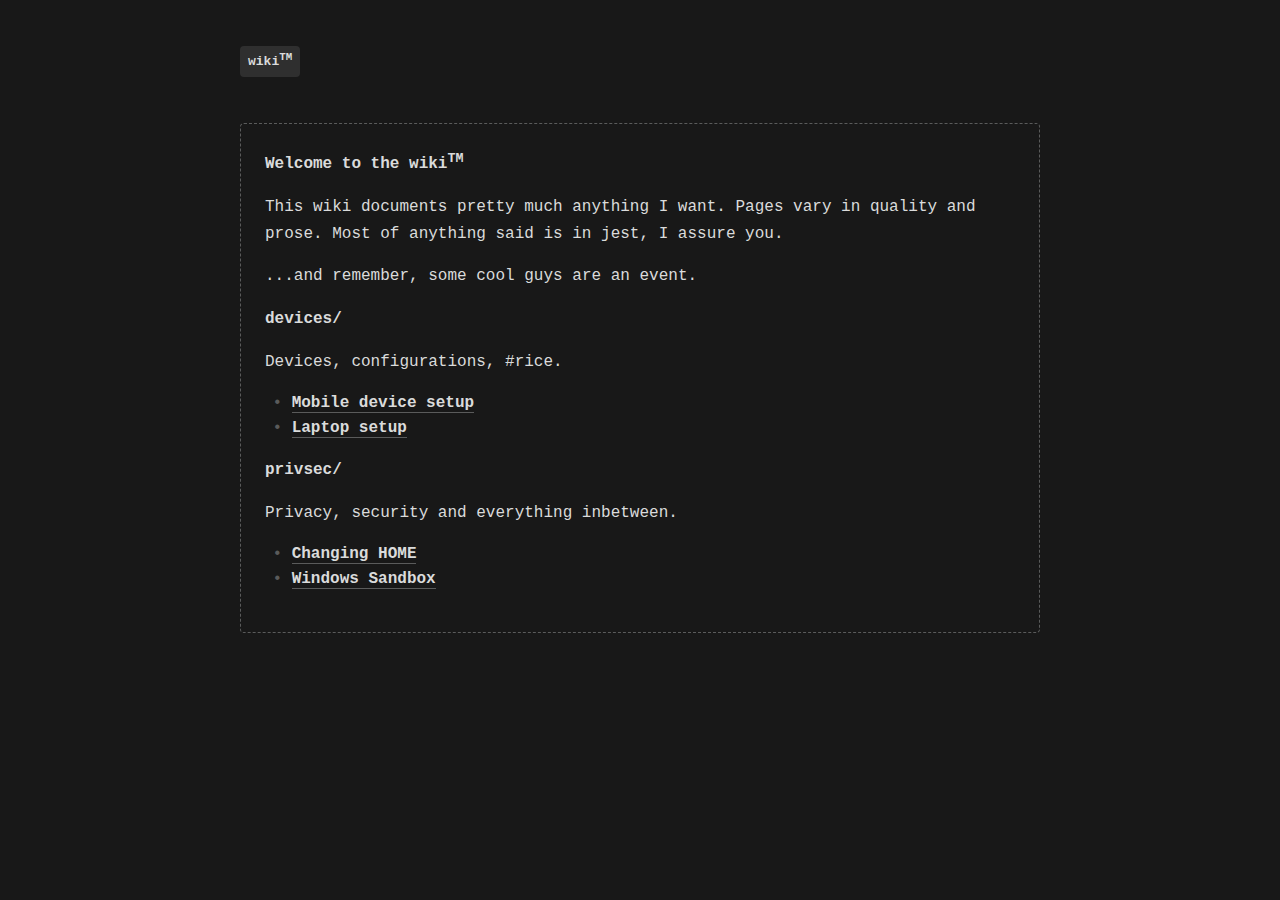
==== index.html @ c21c18af "Update index.html" ====
<!DOCTYPE html>
<html>
<head>
<title>wiki</title>
<link rel="stylesheet" href="/static/css/main.css"/><meta property="og:title" content="wiki">
</head>
<body>
<header>
<nav>
<a href="/"><code>wiki<sup>TM</sup></code></a>
</nav>
</header>
<main>
<h1>Welcome to the wiki<sup>TM</sup></h1>

<p>
This wiki documents pretty much anything I want. Pages vary in quality and prose. Most of anything said is in jest, I assure you.
</p>

<p>
...and remember, <span id="w"></span> <span id="x">x</span><span id="z"> is a</span><span id="y"> y</span>.
</p>
<script type="text/javascript" src="/static/css/index.js"></script>
<h2>devices/</h2>
<p>Devices, configurations, #rice.</p>

<ul>
<li><a href="/devices/mobile.html">Mobile device setup</a></li>
<li><a href="/devices/laptop.html">Laptop setup</a></li>
</ul>
<h2>privsec/</h2>
<p>Privacy, security and everything inbetween.</p>

<ul>
<li><a href="/privsec/home.html">Changing HOME</a></li>
<li><a href="/privsec/winsandbox.html">Windows Sandbox</a></li>
</ul>
</main>
</body>
</html>
---- static/css/main.css ----
:root {
--bg: #181818;
--bg2: #5a5b5b;
--bg3: #2f2f2f;
--fg: #dadbdb;
}
/*
@media (prefers-color-scheme: light) {
:root {
--bg: #f9f9fb;
--bg2: #a9a9ab;
--bg3: #f0f0f4;
--fg: #1a1b1b;
}
}
@media (prefers-color-scheme: dark {
:root {
--bg: #181818;
--bg2: #5a5b5b;
--bg3: #2f2f2f;
--fg: #dadbdb;
}
}
*/

html {
        scroll-behaviour: smooth;
        transition: 0.5s ease all;
}
::selection {
	background: #7a7b7b;
	color: #ffffff;
}
body {
	background: var(--bg);
	/*color: #e0e0e0;*/
	color: var(--fg);
	padding: 0 1rem;
	max-width: 50rem;
	margin: 0 auto;
	line-height: 1.666666;
	font-family: "SFMono-Regular",Consolas,"Liberation Mono",Menlo,monospace;
	font-size: 16px;
}

main {
	padding: 1.5rem;
	border: 1px dashed var(--bg2);
	border-radius: 4px;
}

img {
	max-width: 100%;
	border-radius: 4px;
}

hr {
	height: 0;
	border: 0;
	padding: 0 0 0.5rem 0;
	margin-top: 0.5rem;
	border-top: 1px dashed var(--bg2);
}

h1,h2,h3,h4,h5,h6 {
	font-weight: bold;
	font-size: 1em;
}
h1 {
	margin-top: 0;
	font-weight: bold;
}

ul, ol {
	margin-left: 0;
	padding-left: 1.666666rem;
}

ul {
	list-style-type: '  \2022  ';
}

li {
	line-height: 1.55555;
}
li::marker {
	font-weight: normal;
	color: var(--bg2);
}

a, a:visited {
	color: var(--fg);
	font-weight: bold;
	text-decoration: none;
	border-bottom: 1px solid var(--bg2);
}
a:hover, a:focus {
	color: #b00050;
	border-bottom: 1px solid #b00050;
}

header,footer {
	padding: 3rem 0;
}

.info {
	padding-top: 1.5rem;
	text-align: right;
	font-weight: bold;
}
code {
	font-family: "SFMono-Regular",Consolas,"Liberation Mono",Menlo,monospace;
	font-size: small;
	border: 0px dashed var(--bg2);
	border-radius: 4px;
	padding: 0.5rem;
	background: var(--bg3);
}
pre code {
	display: block;
}
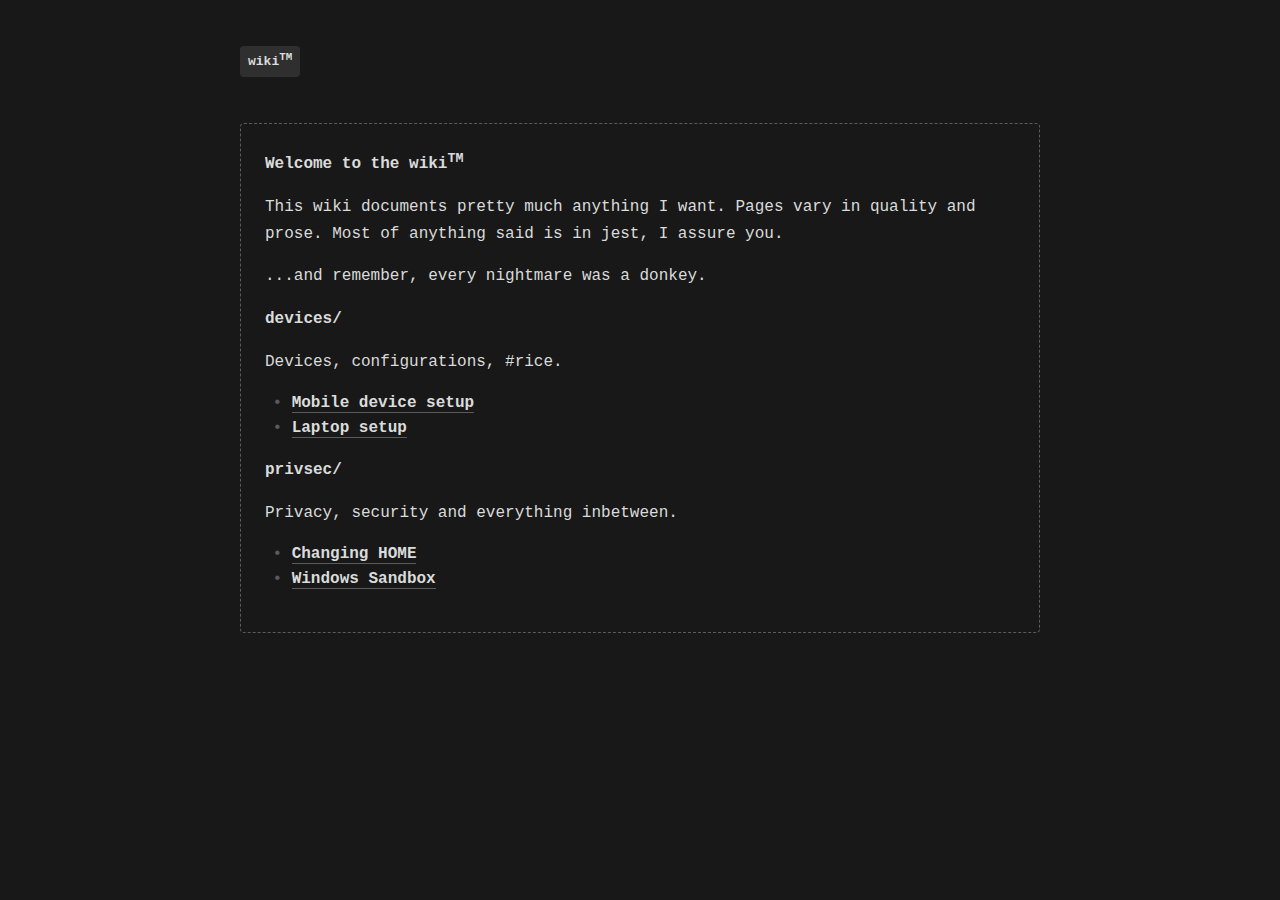
==== commit 8314de74: "Update heads" ====
--- a/index.html
+++ b/index.html
@@ -2,7 +2,10 @@
 <html>
 <head>
 <title>wiki</title>
-<link rel="stylesheet" href="/static/css/main.css"/><meta property="og:title" content="wiki">
+<meta name="viewport" content="width=device-width, initial-scale=1">
+<meta name="theme-color" content="#181818">
+<link rel="stylesheet" href="/static/css/main.css"/>
+<meta property="og:title" content="wiki">
 </head>
 <body>
 <header>
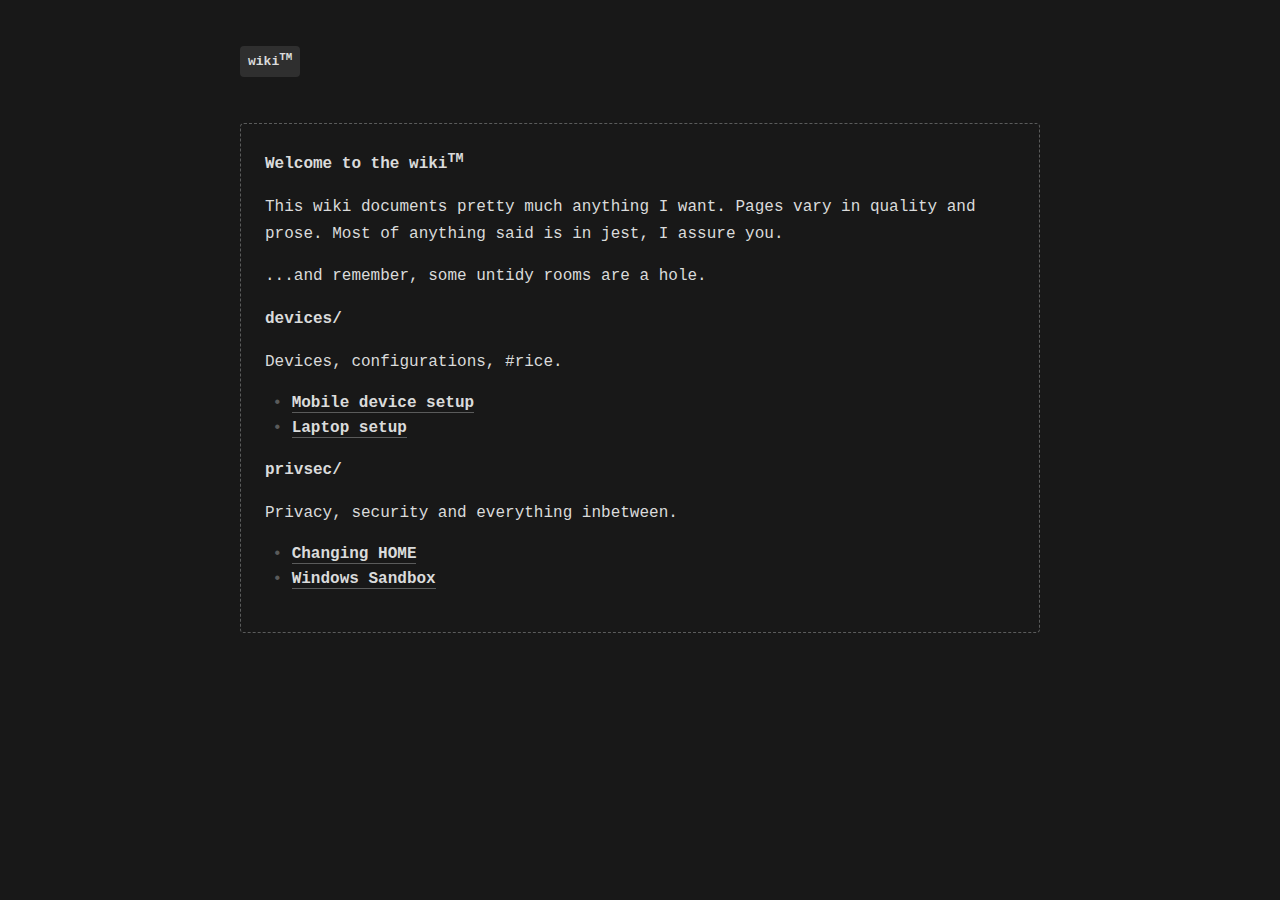
==== commit 5516354e: "Add lang=en to index" ====
--- a/index.html
+++ b/index.html
@@ -1,5 +1,5 @@
 <!DOCTYPE html>
-<html>
+<html lang="en">
 <head>
 <title>wiki</title>
 <meta name="viewport" content="width=device-width, initial-scale=1">
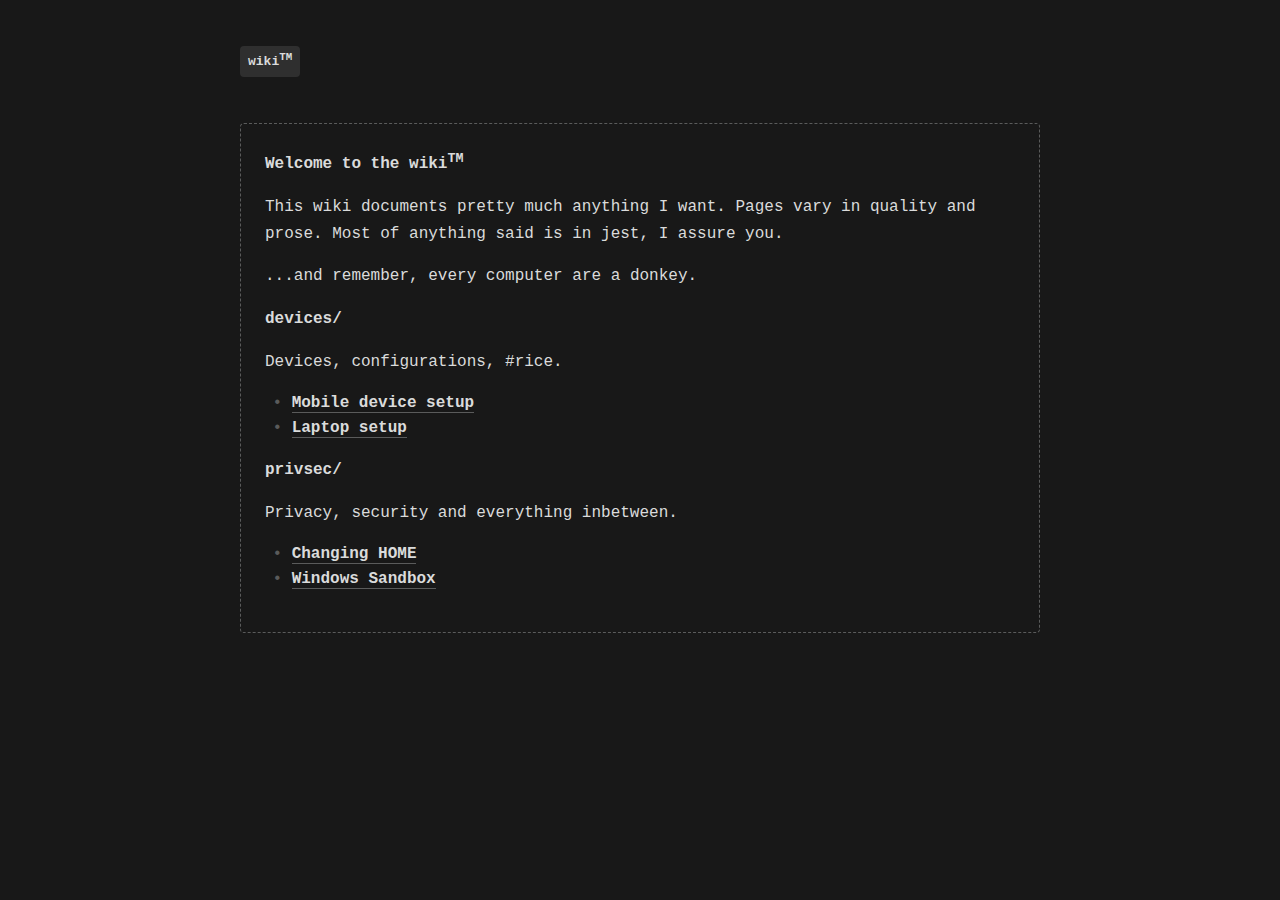
==== commit 440fa7ab: "Update head again" ====
--- a/index.html
+++ b/index.html
@@ -2,9 +2,11 @@
 <html lang="en">
 <head>
 <title>wiki</title>
+<meta http-equiv="content-type" content="text/html; charset=utf-8">
 <meta name="viewport" content="width=device-width, initial-scale=1">
 <meta name="theme-color" content="#181818">
 <link rel="stylesheet" href="/static/css/main.css"/>
+
 <meta property="og:title" content="wiki">
 </head>
 <body>
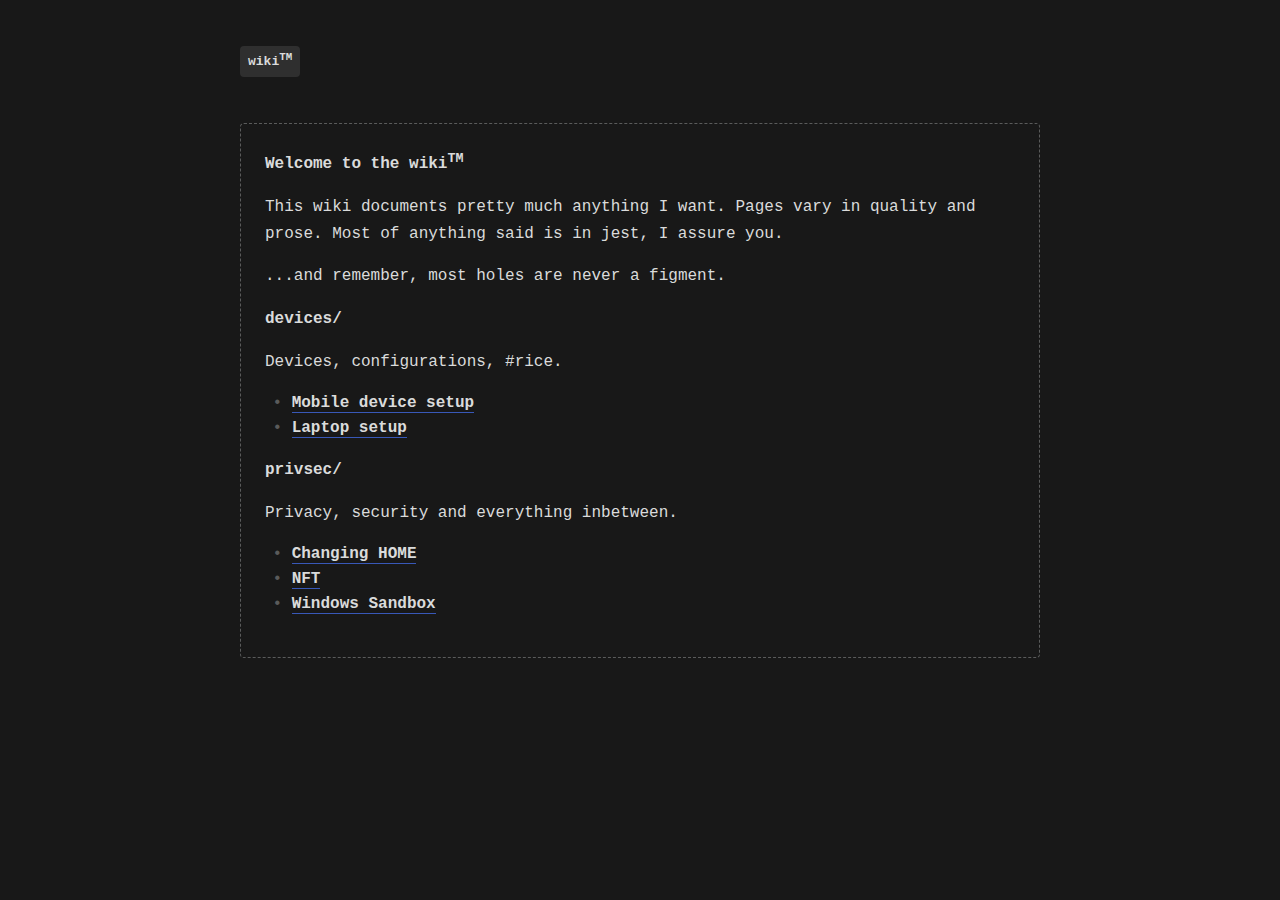
==== commit 9cbba932: "Add nftables" ====
--- a/index.html
+++ b/index.html
@@ -38,6 +38,7 @@
 
 <ul>
 <li><a href="/privsec/home.html">Changing HOME</a></li>
+<li><a href="/privsec/nft.html">NFT</a></li>
 <li><a href="/privsec/winsandbox.html">Windows Sandbox</a></li>
 </ul>
 </main>
--- a/static/css/main.css
+++ b/static/css/main.css
@@ -3,7 +3,9 @@
 --bg2: #5a5b5b;
 --bg3: #2f2f2f;
 --fg: #dadbdb;
+--accent: royalblue;
 }
+/* Here's a light theme, you psycho */
 /*
 @media (prefers-color-scheme: light) {
 :root {
@@ -11,29 +13,21 @@
 --bg2: #a9a9ab;
 --bg3: #f0f0f4;
 --fg: #1a1b1b;
+--accent: blue;
 }
-}
-@media (prefers-color-scheme: dark {
-:root {
---bg: #181818;
---bg2: #5a5b5b;
---bg3: #2f2f2f;
---fg: #dadbdb;
-}
-}
-*/
+}*/
+
 
 html {
         scroll-behaviour: smooth;
         transition: 0.5s ease all;
 }
 ::selection {
-	background: #7a7b7b;
+	background: rgba(65, 105, 225,.8);
 	color: #ffffff;
 }
 body {
 	background: var(--bg);
-	/*color: #e0e0e0;*/
 	color: var(--fg);
 	padding: 0 1rem;
 	max-width: 50rem;
@@ -92,11 +86,11 @@
 	color: var(--fg);
 	font-weight: bold;
 	text-decoration: none;
-	border-bottom: 1px solid var(--bg2);
+	border-bottom: 1px solid rgba(65, 105, 225,.8);
 }
 a:hover, a:focus {
-	color: #b00050;
-	border-bottom: 1px solid #b00050;
+	color: var(--accent);
+	border-bottom: 1px solid var(--accent);
 }
 
 header,footer {
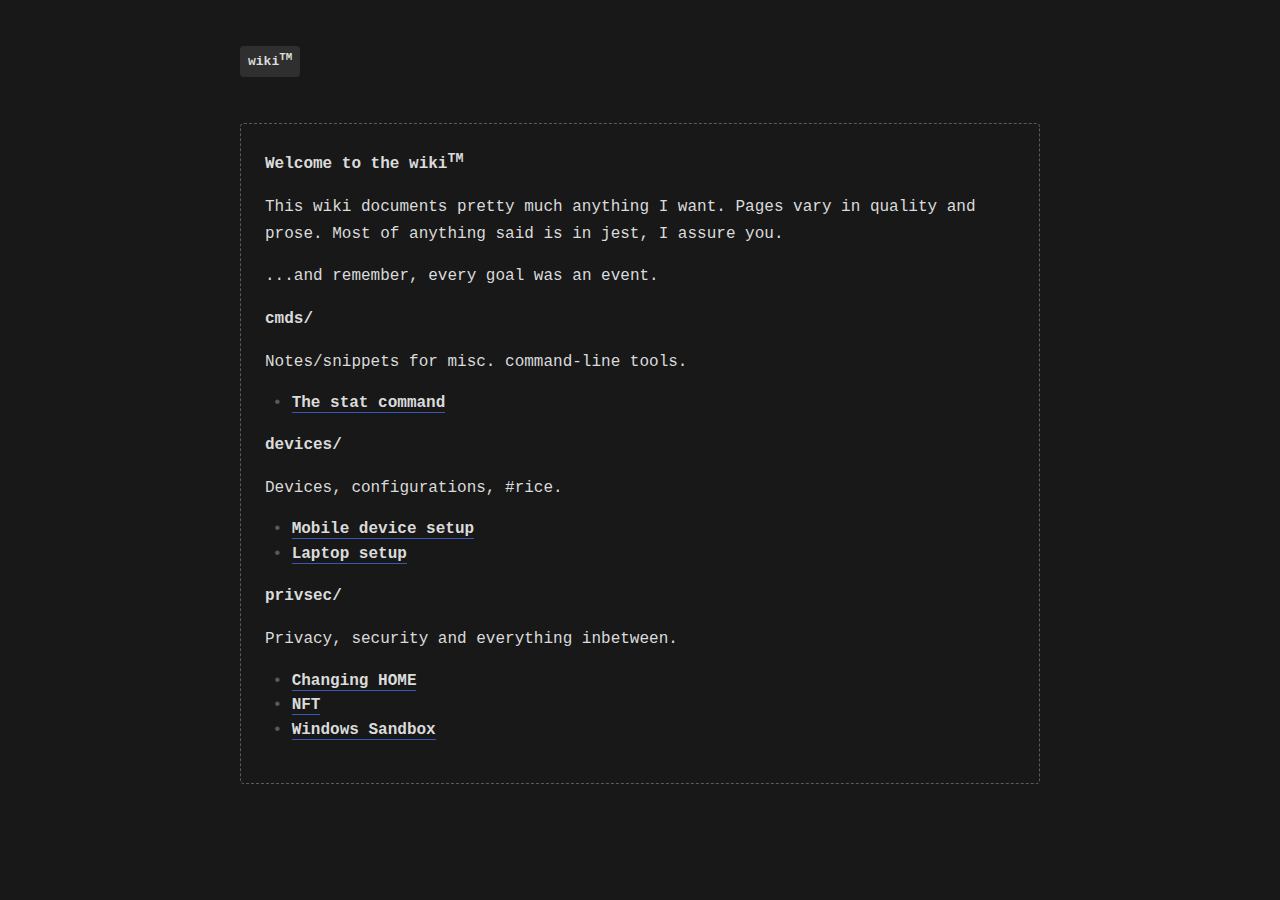
==== commit cb8802e7: "Add cmds/stat" ====
--- a/index.html
+++ b/index.html
@@ -26,6 +26,12 @@
 ...and remember, <span id="w"></span> <span id="x">x</span><span id="z"> is a</span><span id="y"> y</span>.
 </p>
 <script type="text/javascript" src="/static/css/index.js"></script>
+<h2>cmds/</h2>
+<p>Notes/snippets for misc. command-line tools.</p>
+
+<ul>
+<li><a href="/cmds/stat.html">The stat command</a></li>
+</ul>
 <h2>devices/</h2>
 <p>Devices, configurations, #rice.</p>
 
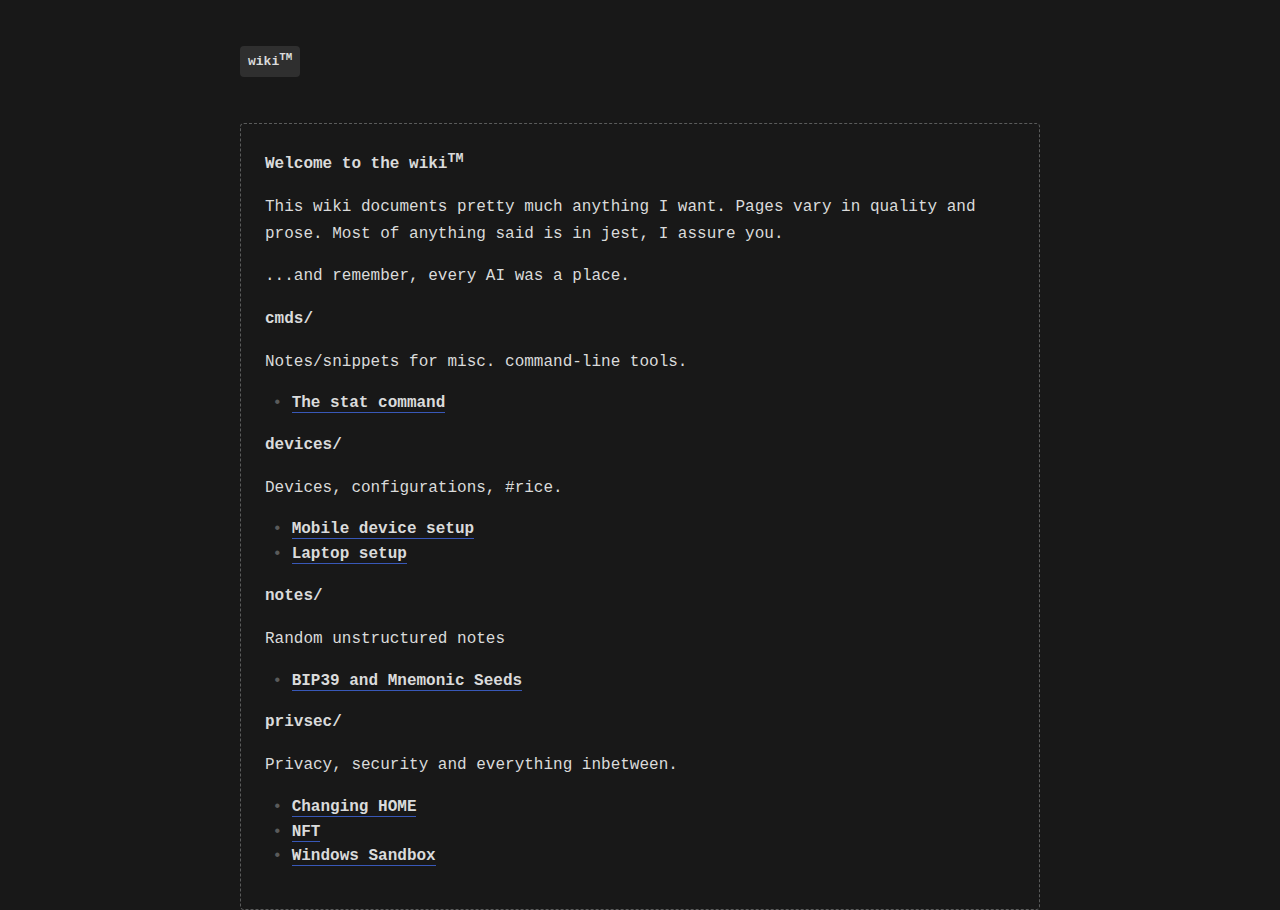
==== commit 5783e1f0: "Build bip39 notes" ====
--- a/index.html
+++ b/index.html
@@ -39,6 +39,12 @@
 <li><a href="/devices/mobile.html">Mobile device setup</a></li>
 <li><a href="/devices/laptop.html">Laptop setup</a></li>
 </ul>
+<h2>notes/</h2>
+<p>Random unstructured notes</p>
+
+<ul>
+<li><a href="/notes/bip39.html">BIP39 and Mnemonic Seeds</a></li>
+</ul>
 <h2>privsec/</h2>
 <p>Privacy, security and everything inbetween.</p>
 
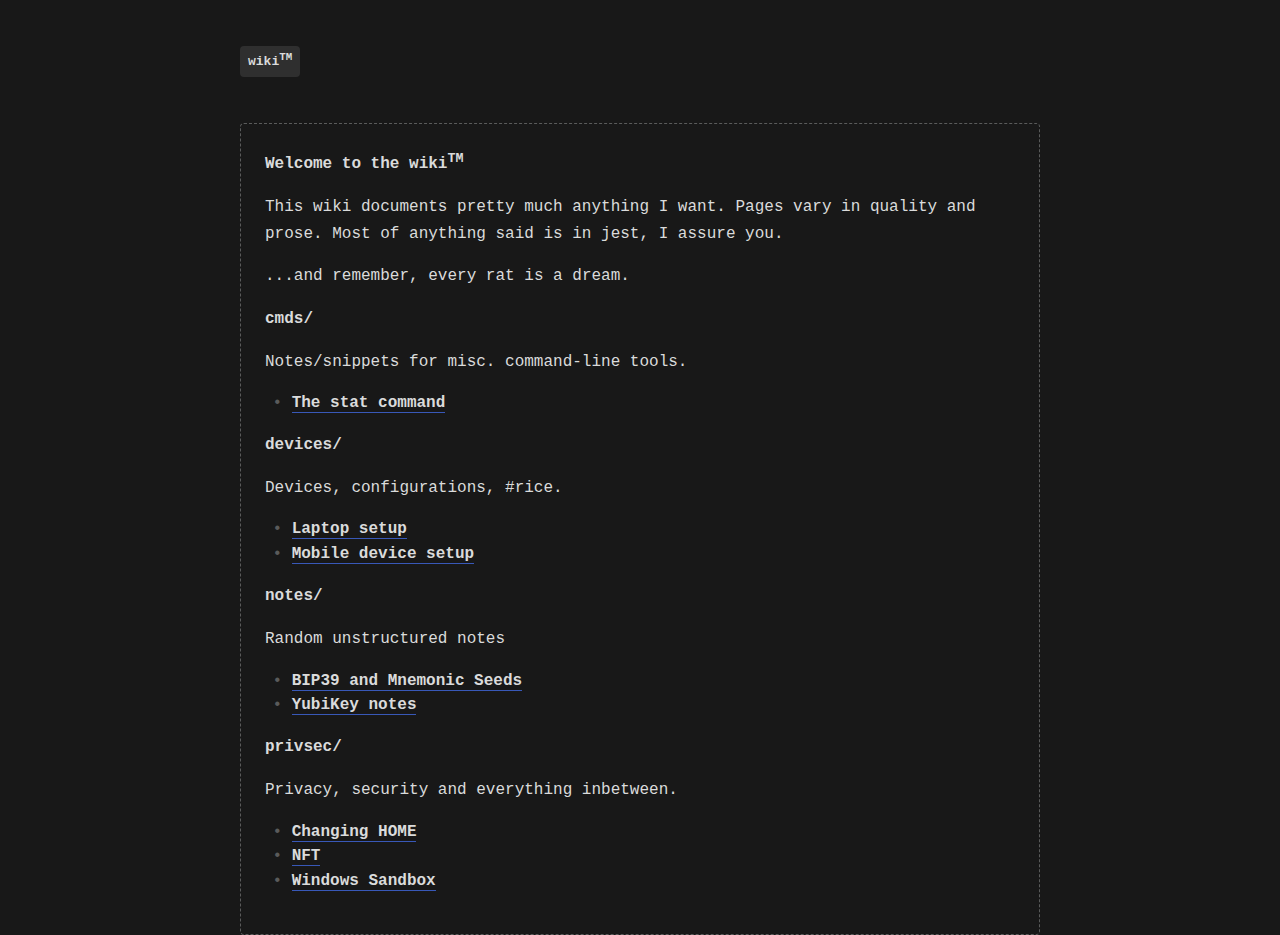
==== commit e0ce532a: "Update index" ====
--- a/index.html
+++ b/index.html
@@ -36,14 +36,15 @@
 <p>Devices, configurations, #rice.</p>
 
 <ul>
+<li><a href="/devices/laptop.html">Laptop setup</a></li>
 <li><a href="/devices/mobile.html">Mobile device setup</a></li>
-<li><a href="/devices/laptop.html">Laptop setup</a></li>
 </ul>
 <h2>notes/</h2>
 <p>Random unstructured notes</p>
 
 <ul>
 <li><a href="/notes/bip39.html">BIP39 and Mnemonic Seeds</a></li>
+<li><a href="/notes/yubikeys.html">YubiKey notes</a></li>
 </ul>
 <h2>privsec/</h2>
 <p>Privacy, security and everything inbetween.</p>
